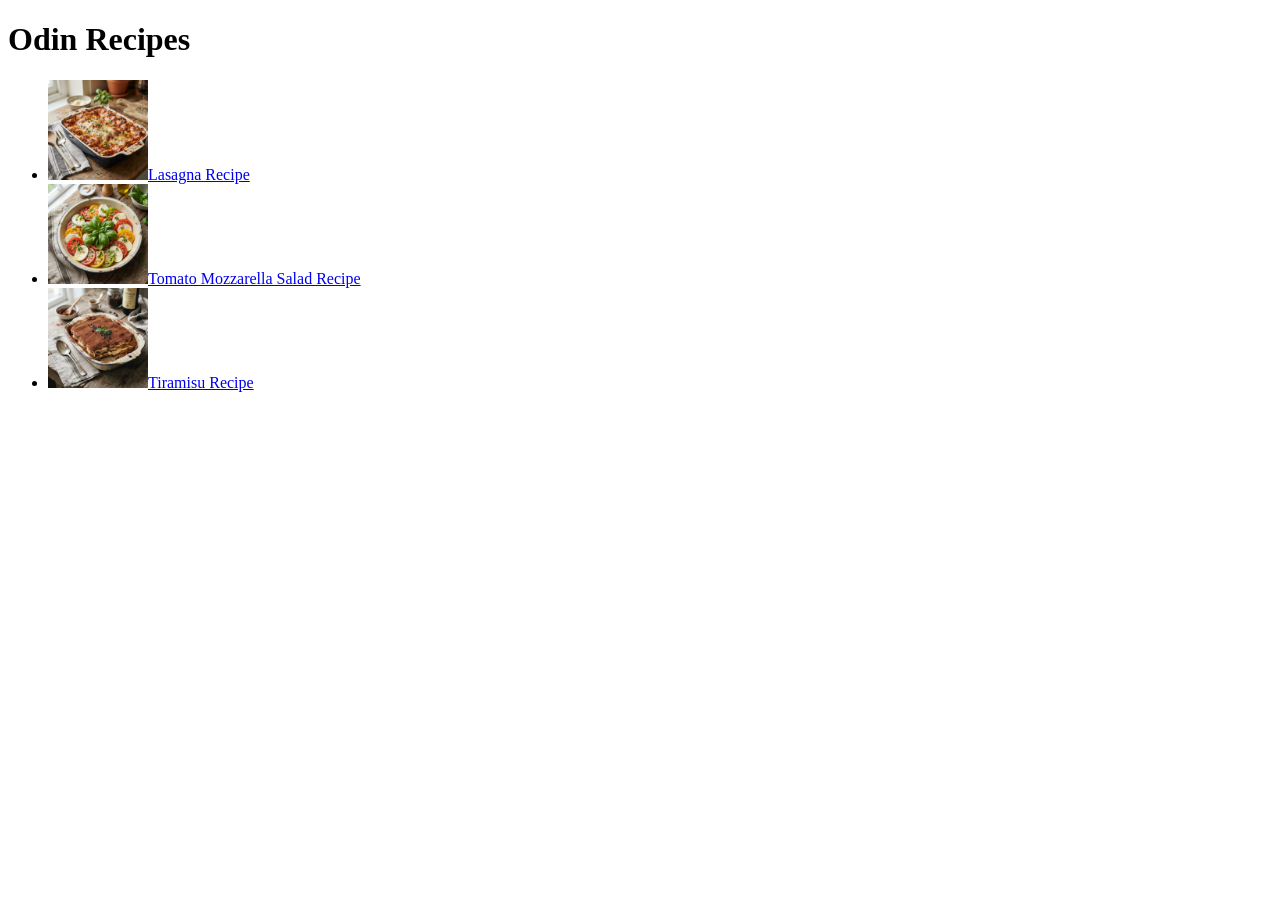
==== index.html @ d522bead "Create an italian recipes website > > First Odin Project Exercise : index, html pages, images and li" ====
<!DOCTYPE html>
<html lang="en">
<head>
    <meta charset="UTF-8">
    <meta name="viewport" content="width=device-width, initial-scale=1.0">
    <title>Recipes Website</title>
</head>
<body>
    <h1>Odin Recipes</h1>
    <ul>
        <li><img src="./images/lasagna.jpeg" alt="Original Lasagna" width="100" height="100"><a href="recipes/lasagna.html" target="_self">Lasagna Recipe</a></li>
        <li><img src="./images/tomato-mozzarella-salad.jpeg" alt="Original Tomato Mozzarella Salad" width="100" height="100"><a href="recipes/tomato-mozzarella-salad.html" target="_self">Tomato Mozzarella Salad Recipe</a></li>
        <li><img src="./images/tiramisu.jpeg" alt="Original Tiramisu" width="100" height="100"><a href="recipes/tiramisu.html" target="_self">Tiramisu Recipe</a></li>
    </ul>
</body>
</html>
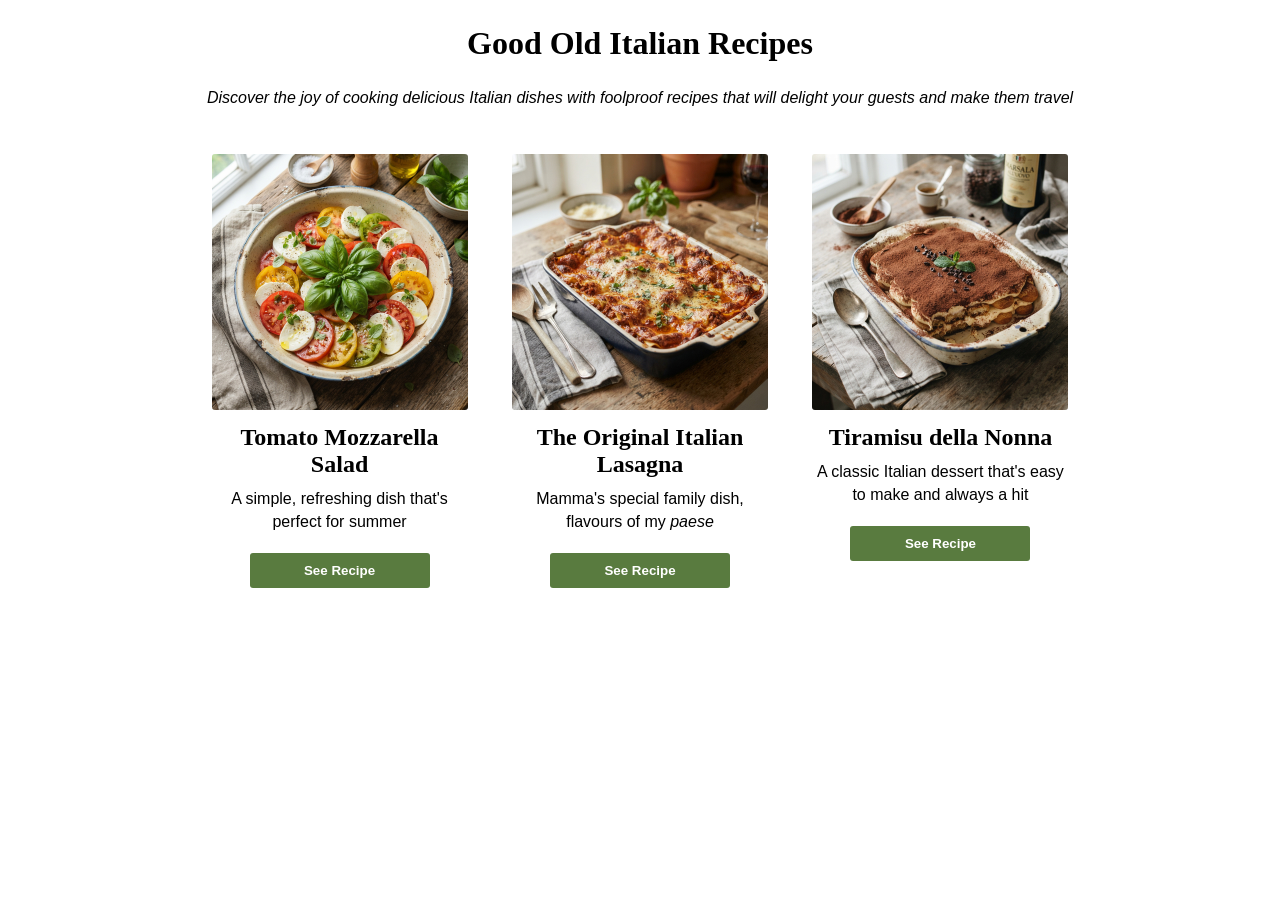
==== commit 7534cf81: "Add CSS Styling to Index Page Aplly recent learnings about CSS styling (boxes, inline) to make a gre" ====
--- a/index.html
+++ b/index.html
@@ -3,14 +3,29 @@
 <head>
     <meta charset="UTF-8">
     <meta name="viewport" content="width=device-width, initial-scale=1.0">
-    <title>Recipes Website</title>
+    <link rel="stylesheet" href="./styles.css">
+    <title>Italian Recipes Website</title>
 </head>
 <body>
-    <h1>Odin Recipes</h1>
-    <ul>
-        <li><img src="./images/lasagna.jpeg" alt="Original Lasagna" width="100" height="100"><a href="recipes/lasagna.html" target="_self">Lasagna Recipe</a></li>
-        <li><img src="./images/tomato-mozzarella-salad.jpeg" alt="Original Tomato Mozzarella Salad" width="100" height="100"><a href="recipes/tomato-mozzarella-salad.html" target="_self">Tomato Mozzarella Salad Recipe</a></li>
-        <li><img src="./images/tiramisu.jpeg" alt="Original Tiramisu" width="100" height="100"><a href="recipes/tiramisu.html" target="_self">Tiramisu Recipe</a></li>
-    </ul>
+    <h1>Good Old Italian Recipes</h1>
+    <p class="subtitle"><em>Discover the joy of cooking delicious Italian dishes with foolproof recipes that will delight your guests and make them travel</em></p>
+    <a href="recipes/tomato-mozzarella-salad.html" class="card">
+        <img class="thumbnail" src="./images/tomato-mozzarella-salad.jpeg" alt="Original Tomato Mozzarella Salad" width="1024" height="1024">
+        <h2>Tomato Mozzarella Salad</h2>
+        <p>A simple, refreshing dish that's perfect for summer</p>
+        <button><strong>See Recipe</strong></button>
+    </a>
+    <a href="recipes/lasagna.html" class="card">
+        <img class="thumbnail" src="./images/lasagna.jpeg" alt="Original Italian Lasagna" width="1024" height="1024">
+        <h2>The Original Italian Lasagna</h2>
+        <p>Mamma's special family dish, flavours of my <em>paese</em></p>
+        <button><strong>See Recipe</strong></button>
+    </a>
+    <a href="recipes/tiramisu.html" class="card">
+        <img class="thumbnail" src="./images/tiramisu.jpeg" alt="Original Tiramisu" width="1024" height="1024">
+        <h2>Tiramisu della Nonna</h2>
+        <p>A classic Italian dessert that's easy to make and always a hit</p>
+        <button><strong>See Recipe</strong></button>
+    </a>
 </body>
 </html>
--- a/styles.css
+++ b/styles.css
@@ -0,0 +1,57 @@
+* {
+    margin: 0px;
+    padding: 0px;
+    box-sizing: border-box;
+    font-family: Arial, sans-serif;
+}
+
+body {
+    text-align: center;
+}
+
+h1, h2, h3, h4, h5, h6 {
+    font-family: Georgia, 'Times New Roman', Times, serif;
+}
+
+p {
+    line-height:140%;
+}
+
+h1 {
+    margin: 25px;
+}
+
+.subtitle {
+    margin-bottom: 25px;
+}
+
+.card {
+    display: inline-block;
+    width: 256px;
+    margin: 20px 20px;
+    vertical-align: top;
+    color: black;
+    text-decoration: none;
+}
+
+.card h2,
+.card p ,
+.card button {
+    margin: 10px 0;
+}
+
+.thumbnail {
+    width: 256px;
+    height: 256px;
+    border-radius: 3px;
+}
+
+.card button {
+    width: 180px;
+    padding: 10px;
+    background-color: #597B3F;
+    color: white;
+    border-style: none;
+    border-radius: 3px;
+    cursor:pointer;
+}
